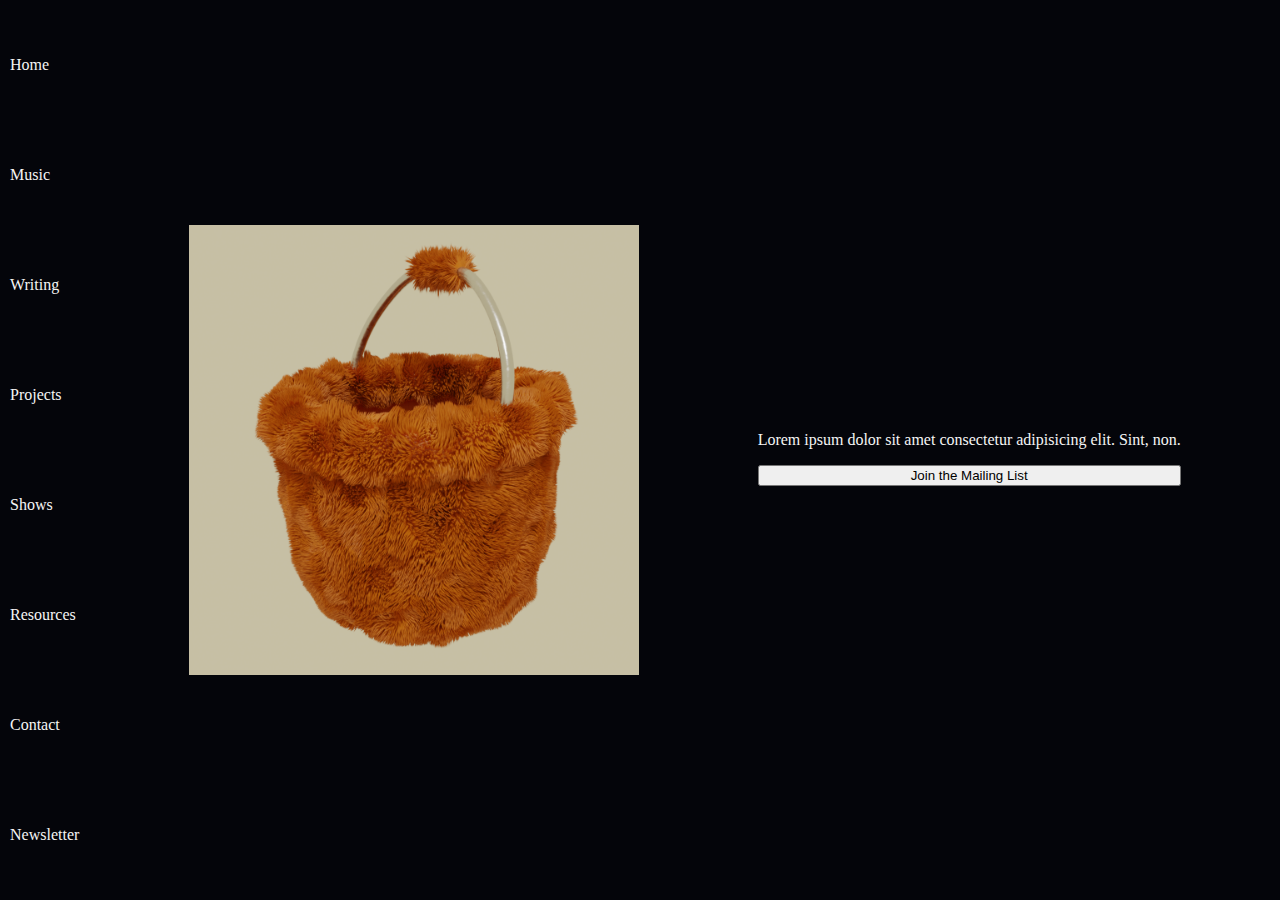
==== index.html @ 0979e8b6 "im normal now" ====
<!DOCTYPE html>
<html lang="en">
<head>
    <meta charset="UTF-8">
    <meta name="viewport" content="width=device-width, initial-scale=1.0">
    <title>Softbuckets</title>
    <link rel="stylesheet" href="style.css">
</head>
<body>
    <nav>
        <a href="">Home</a>
        <a href="https://on.soundcloud.com/W4rpoig964zH7oBN9" target="_blank">Music</a>
        <a href="https://substack.com/@elaisha" target="_blank">Writing</a>
        <a href="">Projects</a>
        <a href="">Shows</a>
        <a href="">Resources</a>
        <a href="">Contact</a>
        <a href="">Newsletter</a>
    </nav>
    <main>
        <section>
            <img src="img/softbuckets wix.png" alt="candle image">
        </section>
        <section>
            <p>
                Lorem ipsum dolor sit amet consectetur adipisicing elit. Sint, non.
            </p>
            <button>
                Join the Mailing List
            </button>
        </section>
    </main>
</body>
</html>
---- style.css ----
body{
    background-color: #04050a;
    color: whitesmoke;
    padding: 0;
    margin: 0;
    display: flex;
}
nav{
    display: flex;
    flex-direction: column;
    /* background-color: #808080; */
    width: fit-content;
    height: calc(100vh-10px);
    justify-content: space-around;
    /* gap: 60px; */
    padding: 10px;
}
a{
    /* background-color: #d10a0a; */
    /* text-align: center; */
    color: whitesmoke;
    text-decoration: none;
}
main{
    display: flex;
    /* background-color: #520505; */
    align-items: center;
    justify-content: center;
    height: 100vh;
    width: 100%;
    flex-wrap: wrap;
}
section{
    /* background-color: #fff; */
    height: 50%;
    display: flex;
}
section:nth-child(2){
    display: flex;
    flex-direction: column;
    padding-left: 10%;
    justify-content: center;
}
img {
    max-width: 100%;
    max-height: 100%;
    height: auto;
    width: auto;
}
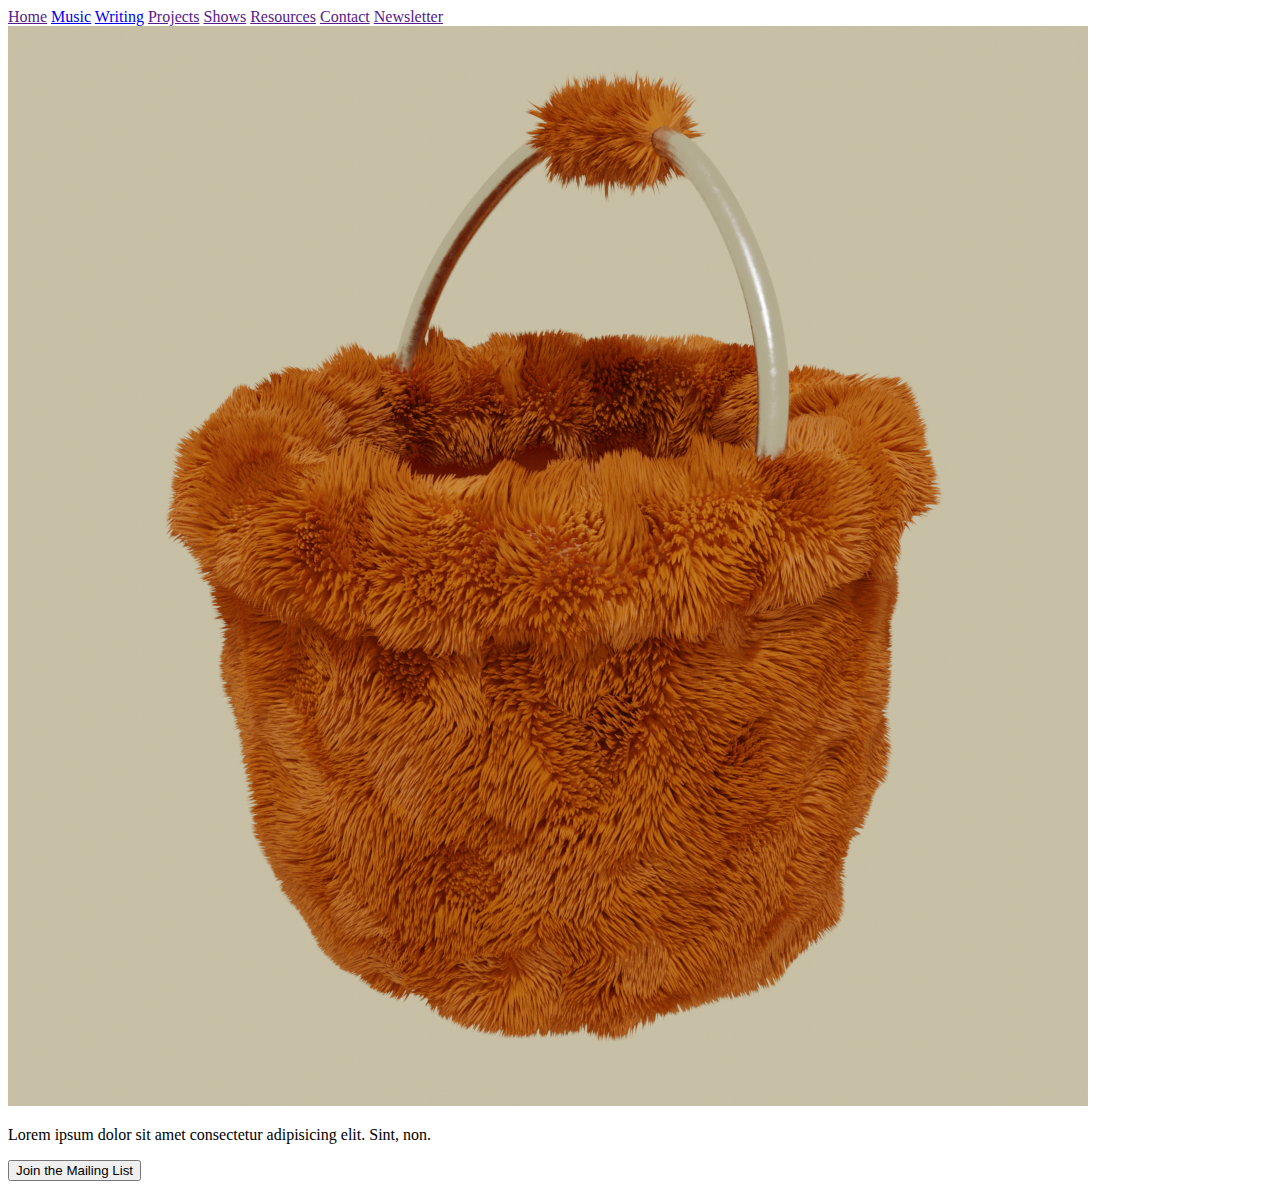
==== commit 8044c56e: "applying some sass in ur website" ====
(no text change in the page or its own stylesheets)
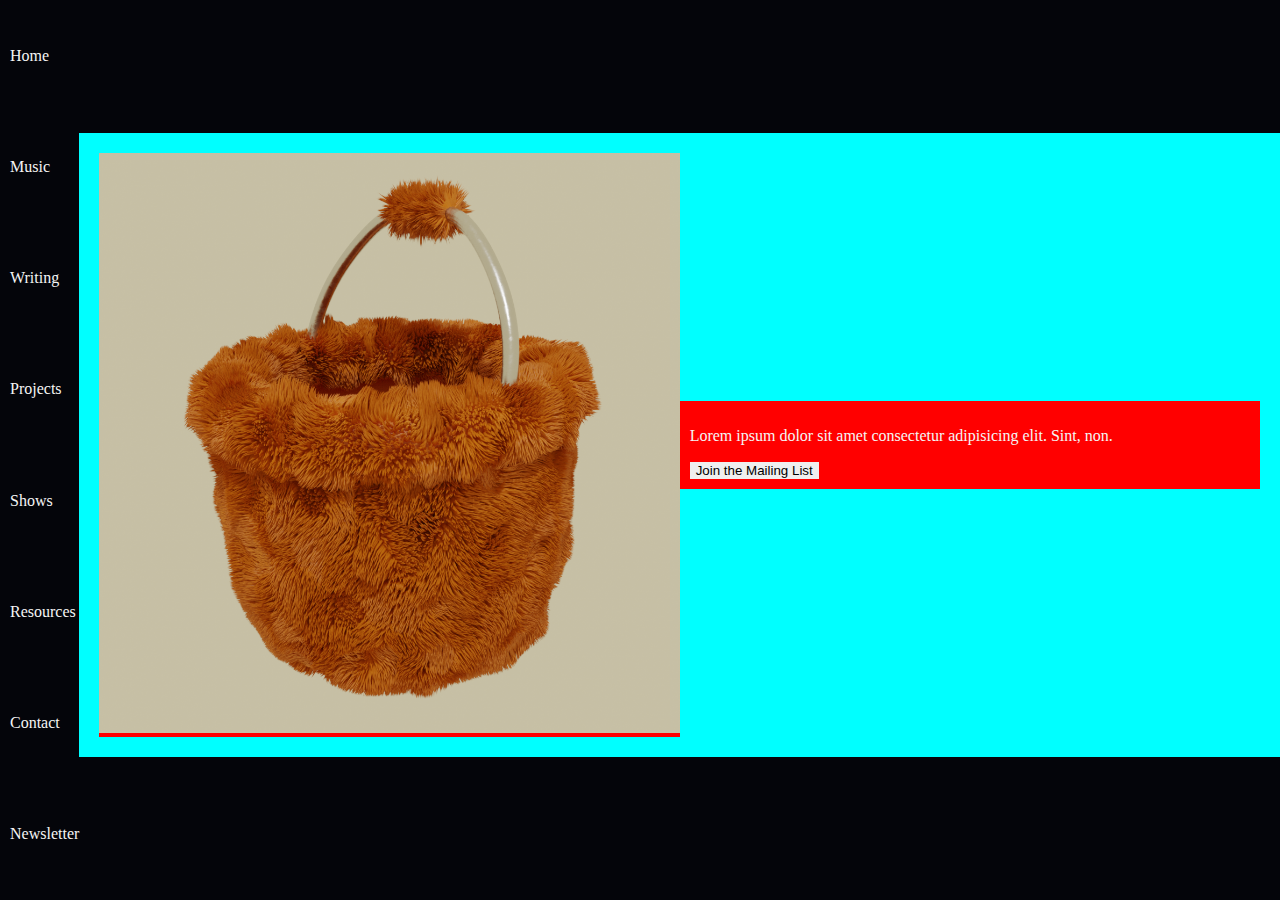
==== commit 976a1341: "responsive now" ====
--- a/index.html
+++ b/index.html
@@ -4,7 +4,7 @@
     <meta charset="UTF-8">
     <meta name="viewport" content="width=device-width, initial-scale=1.0">
     <title>Softbuckets</title>
-    <link rel="stylesheet" href="style.css">
+    <link rel="stylesheet" href="Sassy folder/style.css">
 </head>
 <body>
     <nav>
--- a/Sassy folder/style.css
+++ b/Sassy folder/style.css
@@ -0,0 +1,54 @@
+body {
+  background-color: #04050a;
+  color: whitesmoke;
+  padding: 0;
+  margin: 0;
+  display: flex;
+}
+body nav {
+  display: flex;
+  flex-direction: column;
+  width: -moz-fit-content;
+  width: fit-content;
+  height: calc(100vh - 10px);
+  justify-content: space-around;
+  padding-left: 10px;
+}
+body nav a {
+  color: whitesmoke;
+  text-decoration: none;
+}
+body main {
+  display: flex;
+  flex-wrap: wrap;
+  width: -moz-fit-content;
+  width: fit-content;
+  max-width: 150vh;
+  margin: auto;
+  align-self: center;
+  flex-direction: row;
+  justify-content: space-around;
+  align-items: center;
+  background-color: aqua;
+  padding: 20px;
+}
+body main section {
+  width: 50%;
+  background-color: red;
+}
+body main section:nth-child(1) img {
+  width: 100%;
+  height: auto;
+}
+body main section:nth-child(2) {
+  flex: 1 0;
+  padding: 10px;
+}
+body main section:nth-child(2) button {
+  margin-left: auto;
+  border: none;
+}
+body main section:nth-child(2) button:hover {
+  color: black;
+  cursor: pointer;
+}/*# sourceMappingURL=style.css.map */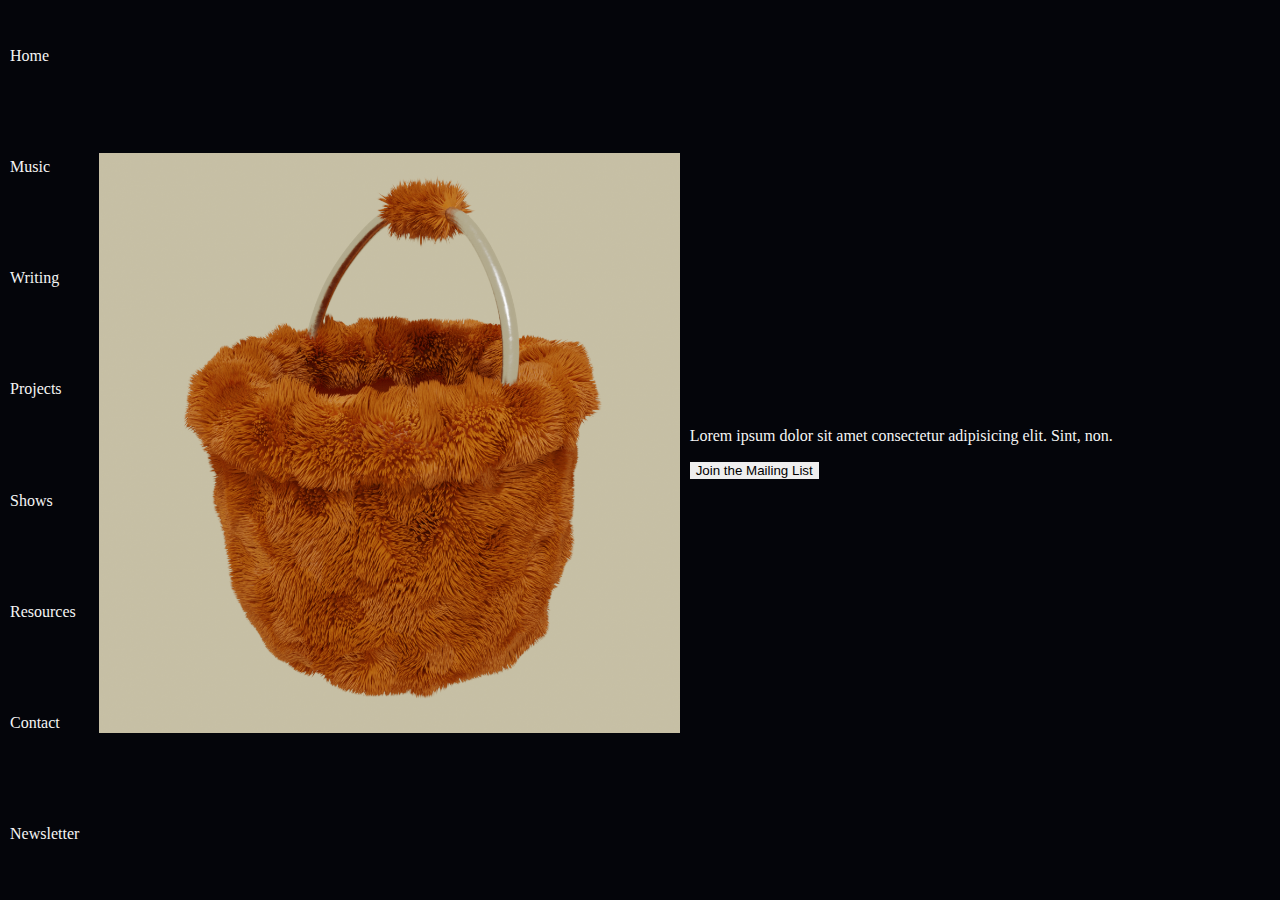
==== commit 780cc6ac: "updated" ====
--- a/index.html
+++ b/index.html
@@ -8,14 +8,14 @@
 </head>
 <body>
     <nav>
-        <a href="">Home</a>
+        <a href="index.html">Home</a>
         <a href="https://on.soundcloud.com/W4rpoig964zH7oBN9" target="_blank">Music</a>
         <a href="https://substack.com/@elaisha" target="_blank">Writing</a>
-        <a href="">Projects</a>
-        <a href="">Shows</a>
-        <a href="">Resources</a>
-        <a href="">Contact</a>
-        <a href="">Newsletter</a>
+        <a href="pages/projects.html">Projects</a>
+        <a href="pages/shows.html">Shows</a>
+        <a href="pages/resources.html">Resources</a>
+        <a href="pages/contact.html">Contact</a>
+        <a href="pages/newsletter.html">Newsletter</a>
     </nav>
     <main>
         <section>
--- a/Sassy folder/style.css
+++ b/Sassy folder/style.css
@@ -23,18 +23,21 @@
   flex-wrap: wrap;
   width: -moz-fit-content;
   width: fit-content;
-  max-width: 150vh;
+  max-width: 175vh;
   margin: auto;
   align-self: center;
-  flex-direction: row;
   justify-content: space-around;
   align-items: center;
-  background-color: aqua;
   padding: 20px;
+}
+@media (max-width: 480px) {
+  body main {
+    flex-direction: column;
+    padding: 0;
+  }
 }
 body main section {
   width: 50%;
-  background-color: red;
 }
 body main section:nth-child(1) img {
   width: 100%;
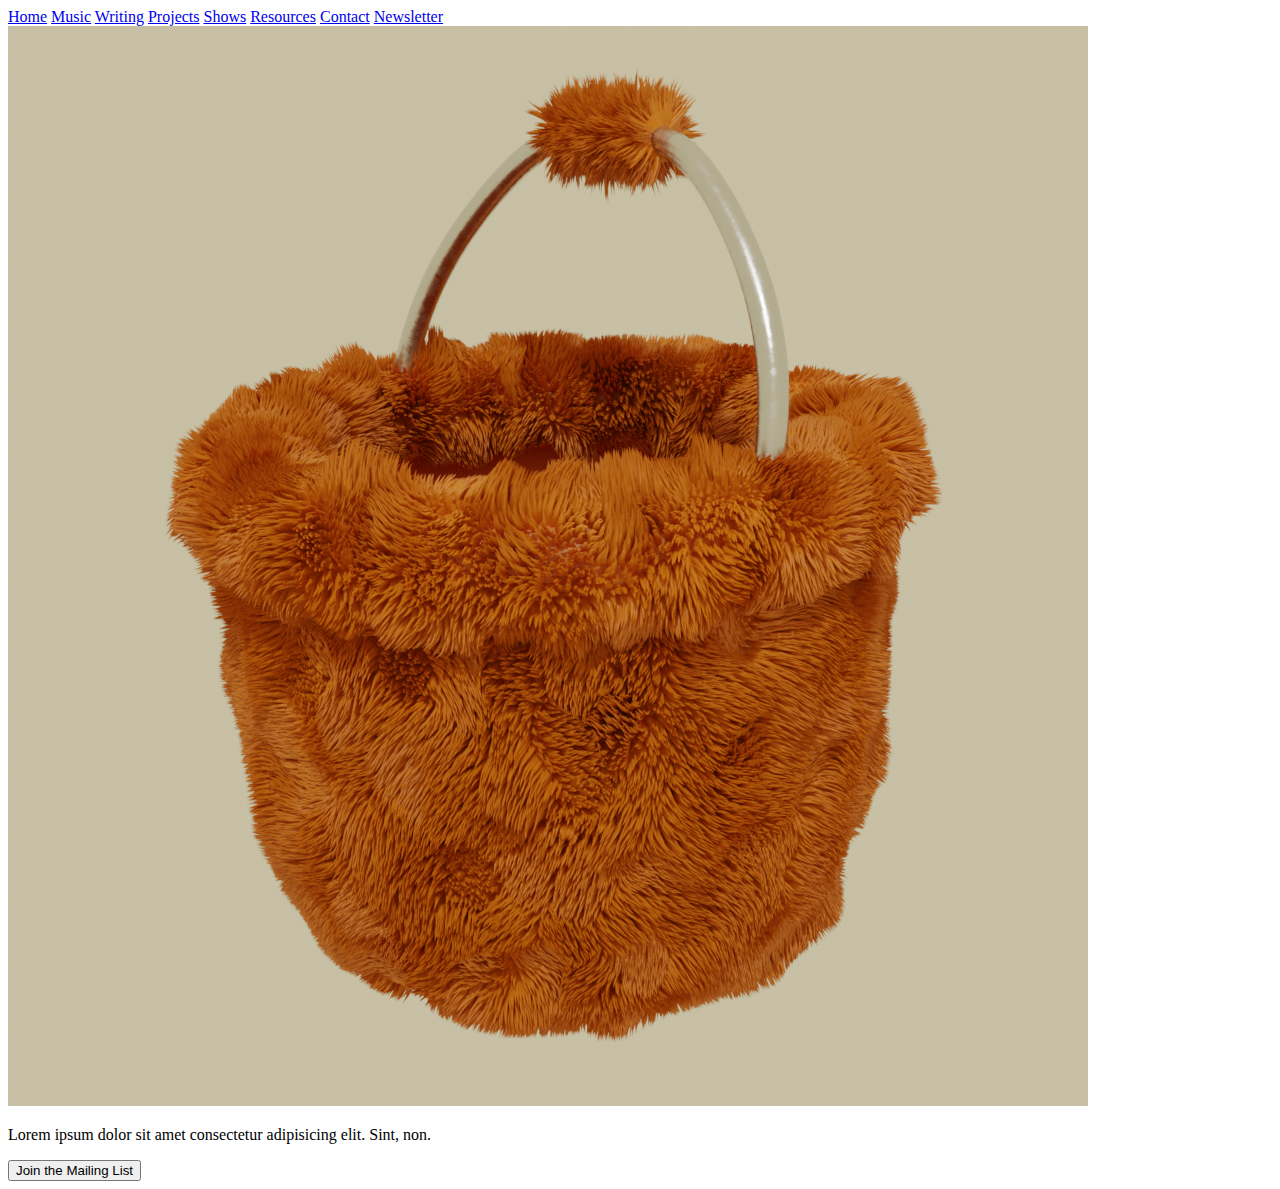
==== commit 21ba8ba4: "update" ====
--- a/index.html
+++ b/index.html
@@ -8,7 +8,7 @@
 </head>
 <body>
     <nav>
-        <a href="index.html">Home</a>
+        <a href="index.html" class="active">Home</a>
         <a href="https://on.soundcloud.com/W4rpoig964zH7oBN9" target="_blank">Music</a>
         <a href="https://substack.com/@elaisha" target="_blank">Writing</a>
         <a href="pages/projects.html">Projects</a>
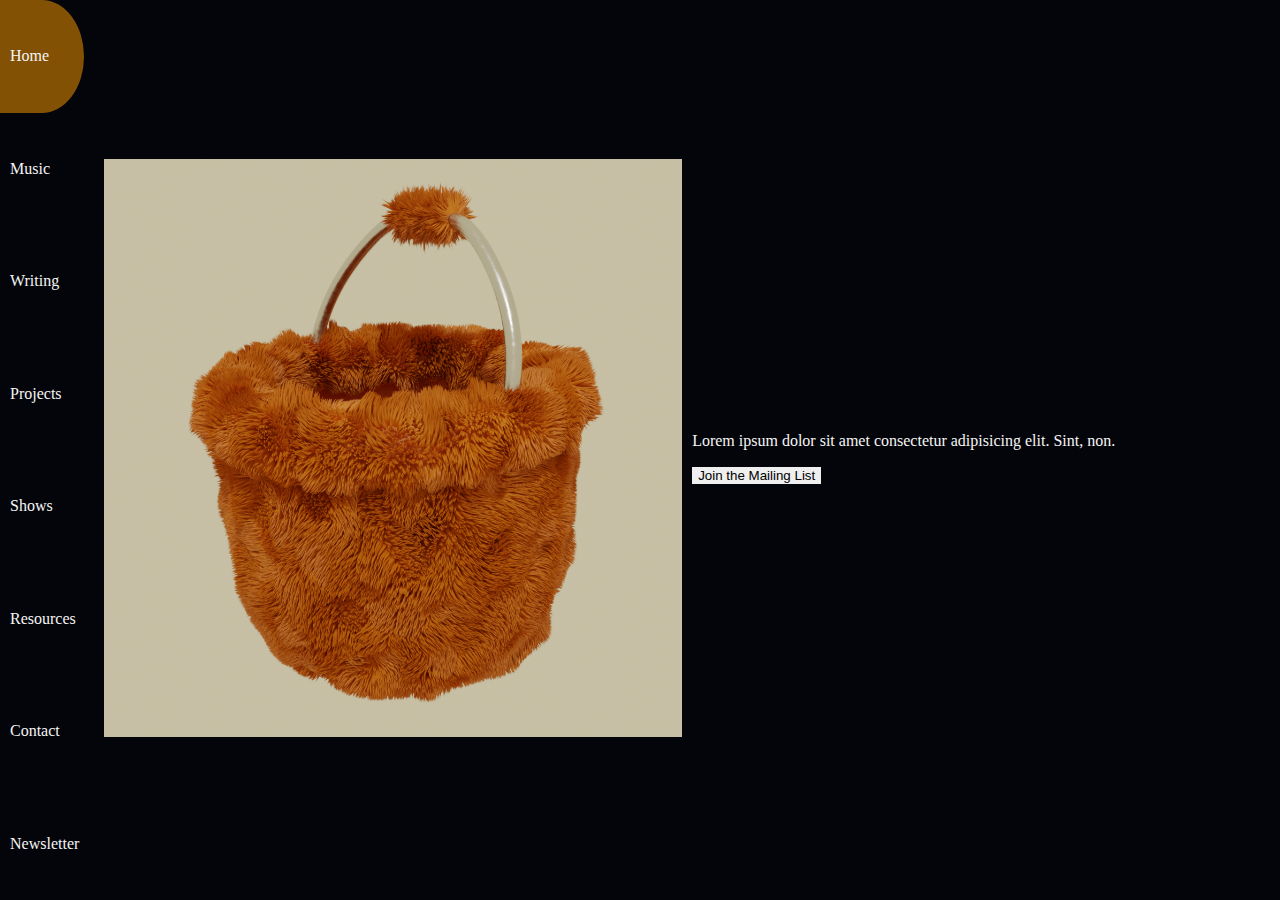
==== commit 0c939e59: "update" ====
--- a/index.html
+++ b/index.html
@@ -3,7 +3,7 @@
 <head>
     <meta charset="UTF-8">
     <meta name="viewport" content="width=device-width, initial-scale=1.0">
-    <title>Softbuckets</title>
+    <title>Soft buckets</title>
     <link rel="stylesheet" href="Sassy folder/style.css">
 </head>
 <body>
--- a/Sassy folder/style.css
+++ b/Sassy folder/style.css
@@ -0,0 +1,75 @@
+body {
+  background-color: #04050a;
+  color: whitesmoke;
+  padding: 0;
+  margin: 0;
+  display: flex;
+}
+body nav {
+  display: flex;
+  flex-direction: column;
+  width: -moz-fit-content;
+  width: fit-content;
+  height: 100vh;
+  justify-content: space-around;
+}
+body nav a {
+  color: whitesmoke;
+  text-decoration: none;
+  flex: 1;
+  padding: 5px 5px 5px 10px;
+  display: flex;
+  align-items: center;
+  transition: background-color 0.3s ease;
+}
+body nav a:hover {
+  background-color: #1a1d23;
+}
+body nav .active {
+  background-color: #1a1d23;
+  border-radius: 0 50% 50% 0;
+}
+body nav .active:hover {
+  background-color: rgba(255, 157, 0, 0.505);
+}
+body main {
+  display: flex;
+  flex-wrap: wrap;
+  width: -moz-fit-content;
+  width: fit-content;
+  margin: auto;
+  max-width: 175vh;
+  margin: auto;
+  align-self: center;
+  justify-content: space-around;
+  align-items: center;
+  padding: 20px;
+  cursor: url("../img/png-transparent-match-matches-fire-matchbox-cartoon-safety-matchstick-isolated-ignite-graphic-thumbnail_1-removebg-preview.png");
+}
+@media (max-width: 480px) {
+  body main {
+    flex-direction: column;
+    padding: 0;
+  }
+}
+body main section {
+  width: 50%;
+}
+body main section:nth-child(1) img {
+  width: 100%;
+  height: auto;
+  -o-object-fit: contain;
+     object-fit: contain;
+}
+body main section:nth-child(2) {
+  flex: 1 0;
+  padding: 10px;
+}
+body main section:nth-child(2) button {
+  margin-left: auto;
+  border: none;
+}
+body main section:nth-child(2) button:hover {
+  color: black;
+  cursor: pointer;
+}/*# sourceMappingURL=style.css.map */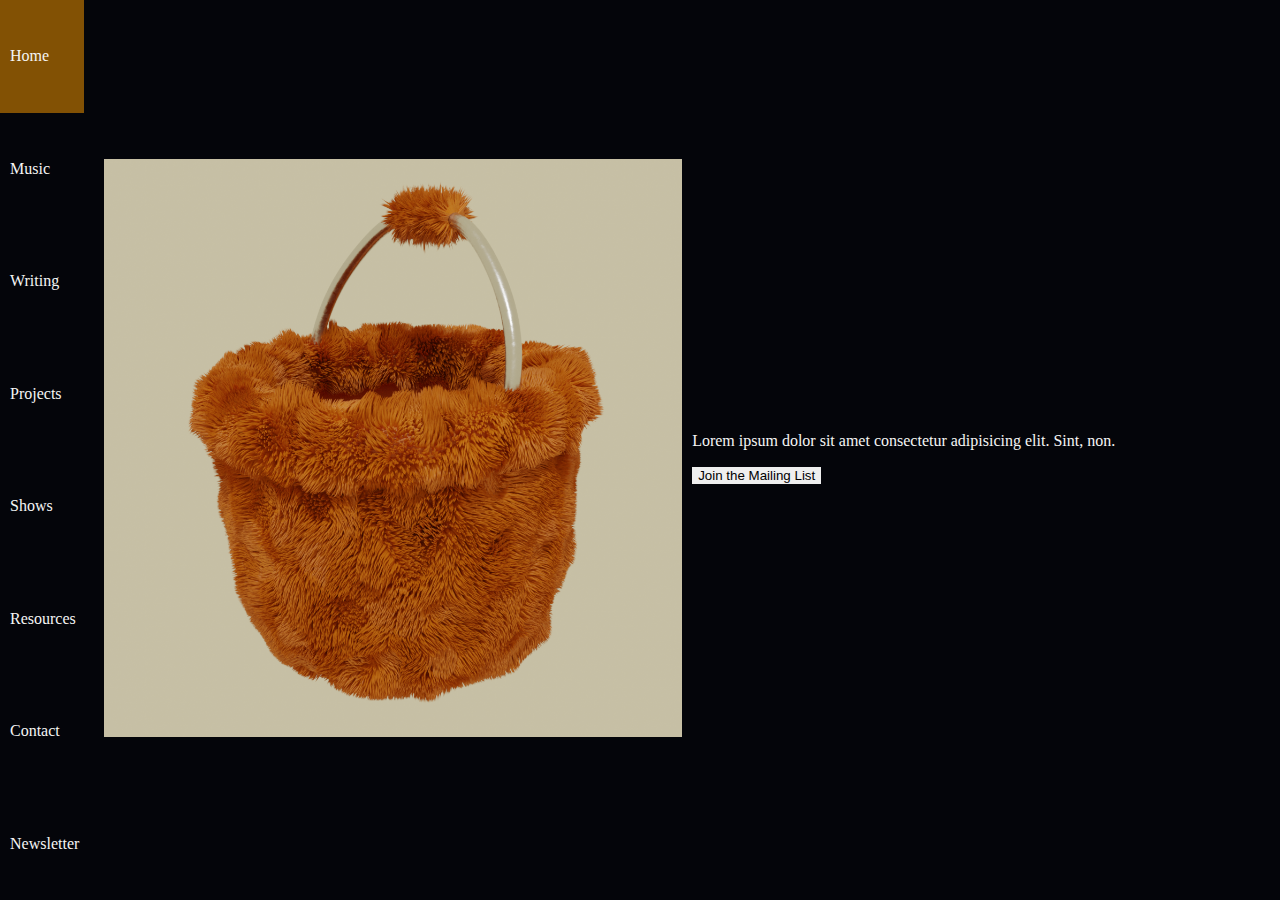
==== commit 95c0a57e: "writing page" ====
--- a/index.html
+++ b/index.html
@@ -5,12 +5,37 @@
     <meta name="viewport" content="width=device-width, initial-scale=1.0">
     <title>Soft buckets</title>
     <link rel="stylesheet" href="Sassy folder/style.css">
+    <style>
+        body main {
+            display: flex;
+            flex-wrap: wrap;
+            width: -moz-fit-content;
+            width: fit-content;
+            margin: auto;
+            max-width: 175vh;
+            margin: auto;
+            align-self: center;
+            justify-content: space-around;
+            align-items: center;
+            padding: 20px;
+            cursor: url("../img/png-transparent-match-matches-fire-matchbox-cartoon-safety-matchstick-isolated-ignite-graphic-thumbnail_1-removebg-preview.png");
+            }
+            @media (max-width: 480px) {
+            body main {
+                flex-direction: column;
+                padding: 0;
+            }
+        }
+    </style>
 </head>
 <body>
     <nav>
         <a href="index.html" class="active">Home</a>
-        <a href="https://on.soundcloud.com/W4rpoig964zH7oBN9" target="_blank">Music</a>
-        <a href="https://substack.com/@elaisha" target="_blank">Writing</a>
+        <!-- change this 2 lines below into individual pages -->
+        <!-- <a href="https://on.soundcloud.com/W4rpoig964zH7oBN9" target="_blank">Music</a> -->
+        <!-- <a href="https://substack.com/@elaisha" target="_blank">Writing</a> -->
+        <a href="pages/music.html">Music</a>
+        <a href="pages/writing.html">Writing</a>
         <a href="pages/projects.html">Projects</a>
         <a href="pages/shows.html">Shows</a>
         <a href="pages/resources.html">Resources</a>
@@ -18,10 +43,10 @@
         <a href="pages/newsletter.html">Newsletter</a>
     </nav>
     <main>
-        <section>
+        <section class="hero">
             <img src="img/softbuckets wix.png" alt="candle image">
         </section>
-        <section>
+        <section class="hero">
             <p>
                 Lorem ipsum dolor sit amet consectetur adipisicing elit. Sint, non.
             </p>
--- a/Sassy folder/style.css
+++ b/Sassy folder/style.css
@@ -27,49 +27,28 @@
 }
 body nav .active {
   background-color: #1a1d23;
-  border-radius: 0 50% 50% 0;
 }
 body nav .active:hover {
   background-color: rgba(255, 157, 0, 0.505);
 }
-body main {
-  display: flex;
-  flex-wrap: wrap;
-  width: -moz-fit-content;
-  width: fit-content;
-  margin: auto;
-  max-width: 175vh;
-  margin: auto;
-  align-self: center;
-  justify-content: space-around;
-  align-items: center;
-  padding: 20px;
-  cursor: url("../img/png-transparent-match-matches-fire-matchbox-cartoon-safety-matchstick-isolated-ignite-graphic-thumbnail_1-removebg-preview.png");
-}
-@media (max-width: 480px) {
-  body main {
-    flex-direction: column;
-    padding: 0;
-  }
-}
-body main section {
+body .hero {
   width: 50%;
 }
-body main section:nth-child(1) img {
+body .hero:nth-child(1) img {
   width: 100%;
   height: auto;
   -o-object-fit: contain;
      object-fit: contain;
 }
-body main section:nth-child(2) {
+body .hero:nth-child(2) {
   flex: 1 0;
   padding: 10px;
 }
-body main section:nth-child(2) button {
+body .hero:nth-child(2) button {
   margin-left: auto;
   border: none;
 }
-body main section:nth-child(2) button:hover {
+body .hero:nth-child(2) button:hover {
   color: black;
   cursor: pointer;
 }/*# sourceMappingURL=style.css.map */